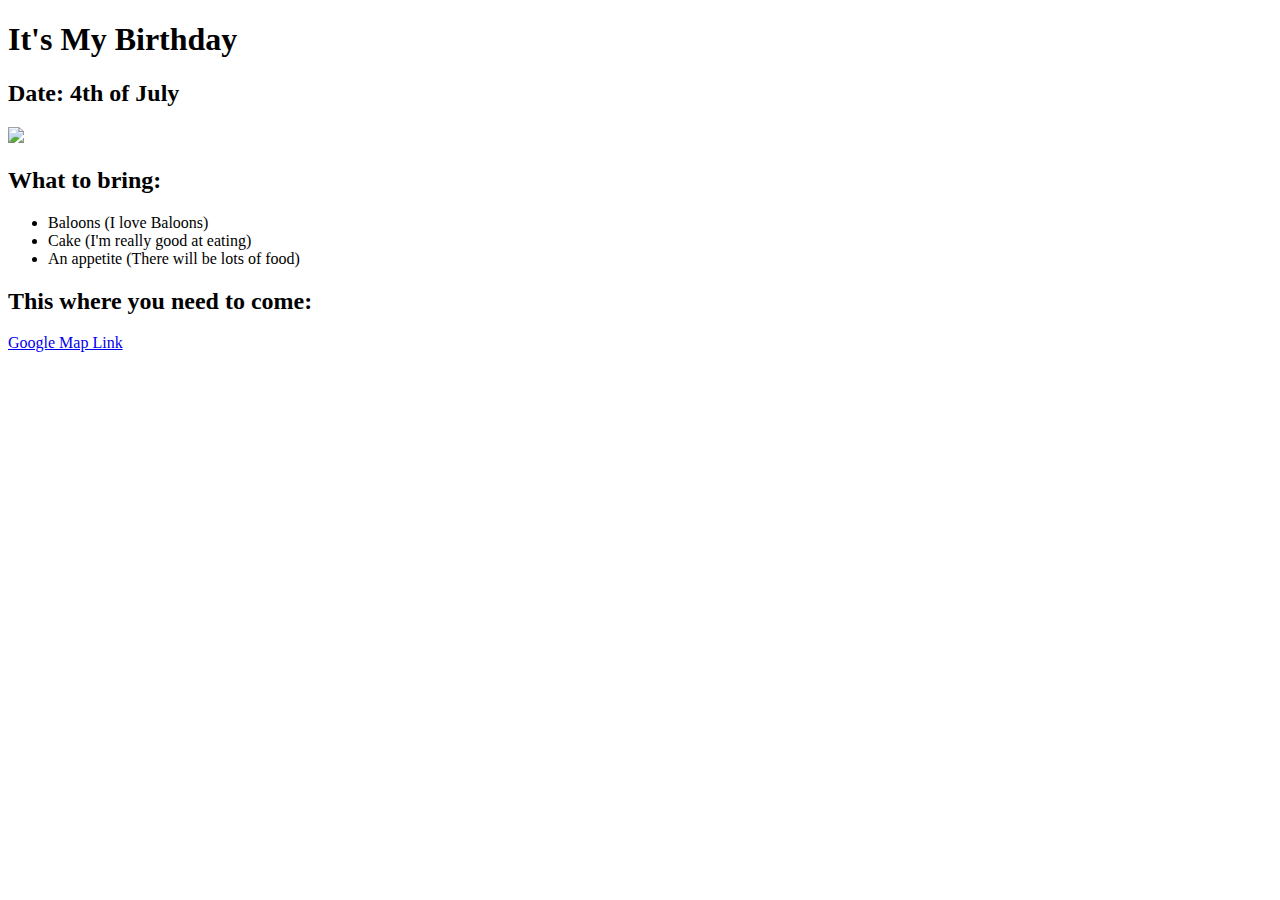
==== index.html @ 04aedf9e "Add files via upload" ====
<!DOCTYPE html>
    <head>
        <title>
            LAB2
        </title>
    </head>
    <body>
        <h1>It's My Birthday</h1>
        <h2>Date: 4th of July</h2>
        <img src="https://i.giphy.com/ZsPE8zoNHynMTD2htv.webp">
        <h2>What to bring:</h2>
        <ul>
            <li>Baloons (I love Baloons)</li>
            <li>Cake (I'm really good at eating)</li>
            <li>An appetite (There will be lots of food)</li>
        </ul>
        <h2>This where you need to come:</h2>
        <a href="https://www.google.com/maps/place/New+Jersey+Institute+of+Technology/@40.7424259,-74.1805893,17z/data=!4m10!1m2!2m1!1snjit!3m6!1s0x89c2537d98c396f9:0xb97c287a2ef95f43!8m2!3d40.7424259!4d-74.1784006!15sCgRuaml0kgERcHVibGljX3VuaXZlcnNpdHngAQA!16zL20vMDFwczFr?entry=ttu&g_ep=EgoyMDI1MDIxOC4wIKXMDSoASAFQAw%3D%3D">Google Map Link</a>
    </body>
</html>
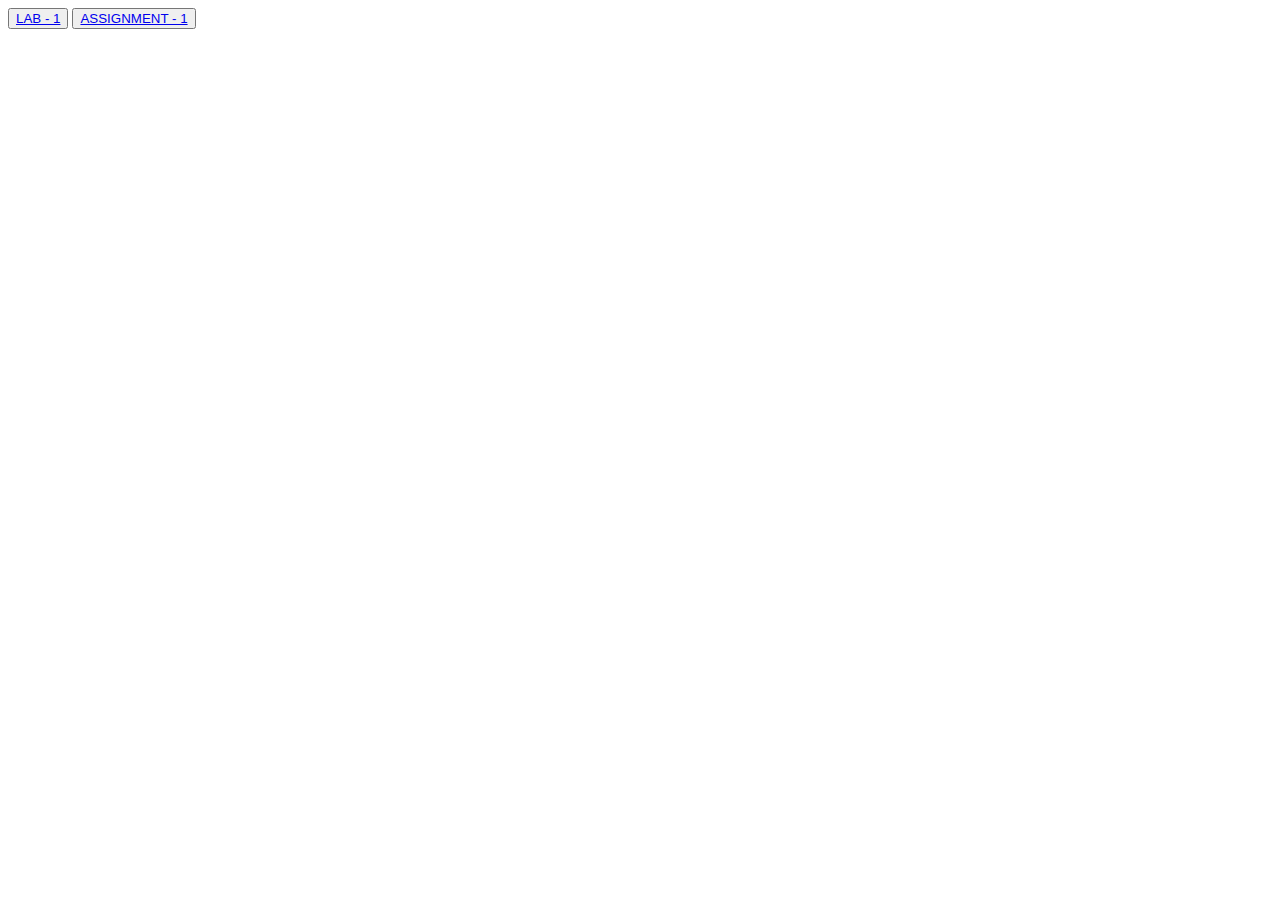
==== commit 5d3e3344: "Add files via upload" ====
--- a/index.html
+++ b/index.html
@@ -1,20 +1,110 @@
 <!DOCTYPE html>
-    <head>
-        <title>
-            LAB2
-        </title>
-    </head>
-    <body>
-        <h1>It's My Birthday</h1>
-        <h2>Date: 4th of July</h2>
-        <img src="https://i.giphy.com/ZsPE8zoNHynMTD2htv.webp">
-        <h2>What to bring:</h2>
-        <ul>
-            <li>Baloons (I love Baloons)</li>
-            <li>Cake (I'm really good at eating)</li>
-            <li>An appetite (There will be lots of food)</li>
-        </ul>
-        <h2>This where you need to come:</h2>
-        <a href="https://www.google.com/maps/place/New+Jersey+Institute+of+Technology/@40.7424259,-74.1805893,17z/data=!4m10!1m2!2m1!1snjit!3m6!1s0x89c2537d98c396f9:0xb97c287a2ef95f43!8m2!3d40.7424259!4d-74.1784006!15sCgRuaml0kgERcHVibGljX3VuaXZlcnNpdHngAQA!16zL20vMDFwczFr?entry=ttu&g_ep=EgoyMDI1MDIxOC4wIKXMDSoASAFQAw%3D%3D">Google Map Link</a>
-    </body>
-</html>+<html lang="en">
+
+<head>
+  <meta charset="UTF-8">
+  <meta name="viewport" content="width=device-width, initial-scale=1.0">
+  <title>TinDog</title>
+  <link rel="stylesheet" href="solution.css">
+  <link rel="stylesheet" href="style.css">
+  <!-- Bootstrap CSS -->
+  <link 
+    href="https://cdn.jsdelivr.net/npm/bootstrap@5.3.0-alpha3/dist/css/bootstrap.min.css" 
+    rel="stylesheet" 
+    integrity="sha384-KK94CHFLLe+nY2dmCWGMq91rCGa5gtU4mk92HdvYe+M/SXH301p5ILy+dN9+nJOZ" 
+    crossorigin="anonymous">
+
+  <style>
+    .gradient-background {
+      background: linear-gradient(300deg, #00bfff, #ffffff, #565656);
+      background-size: 180% 180%;
+      animation: gradient-animation 18s ease infinite;
+    }
+
+    @keyframes gradient-animation {
+      0% {
+        background-position: 0% 50%;
+      }
+      50% {
+        background-position: 100% 50%;
+      }
+      100% {
+        background-position: 0% 50%;
+      }
+    }
+
+    /* Navbar Styling */
+    .navbar {
+      flex-direction: column; /* Stack brand and links vertically */
+      align-items: center;
+      background-color: #000;
+      padding: 15px;
+    }
+
+    .navbar-brand {
+      font-size: 1.5rem;
+      margin-bottom: 10px;
+      color: white;
+    }
+    .navbar-brand:hover {
+  font-size: 1.8rem;
+  margin-bottom: 10px;
+  color: white;
+}
+@media (max-width: 768px) {
+  .navbar-brand {
+    font-size: 1.5rem; /* Keep original size on smaller screens */
+    color: white;
+  }
+}
+/* Disable hover effect on smaller screens */
+@media (max-width: 768px) {
+  .navbar-brand:hover {
+    font-size: 1.5rem; /* Keep original size on smaller screens */
+    color: white;
+  }
+}
+    /* Keep links horizontally aligned and responsive */
+    .navbar-nav {
+      display: flex;
+      flex-direction: row; /* Ensure links are side by side */
+      gap: 10px; /* Add spacing between links */
+      justify-content: center;
+      width: 100%;
+    }
+
+    .nav-link {
+      font-size: 1rem; /* Reduce font size */
+      padding: 5px 10px; /* Adjust padding */
+      color: white;
+      text-decoration: none;
+    }
+
+    .nav-link:hover {
+      text-decoration: underline;
+      color: #00bfff; /* Light blue on hover */
+    }
+
+    @media (max-width: 768px) {
+      .nav-link {
+        font-size: 0.875rem; /* Smaller font size on small screens */
+        padding: 4px 8px;
+      }
+
+      .navbar-nav {
+        flex-wrap: wrap; /* Wrap if space is limited */
+      }
+    }
+
+    section {
+      padding: 60px 0;
+    }
+  </style>
+</head>
+
+<body>
+  <button> <a href="lab1.html">LAB - 1 </a> </button>
+  <button><a href="assn1.html">ASSIGNMENT - 1</a></button>
+</body>
+
+</html> 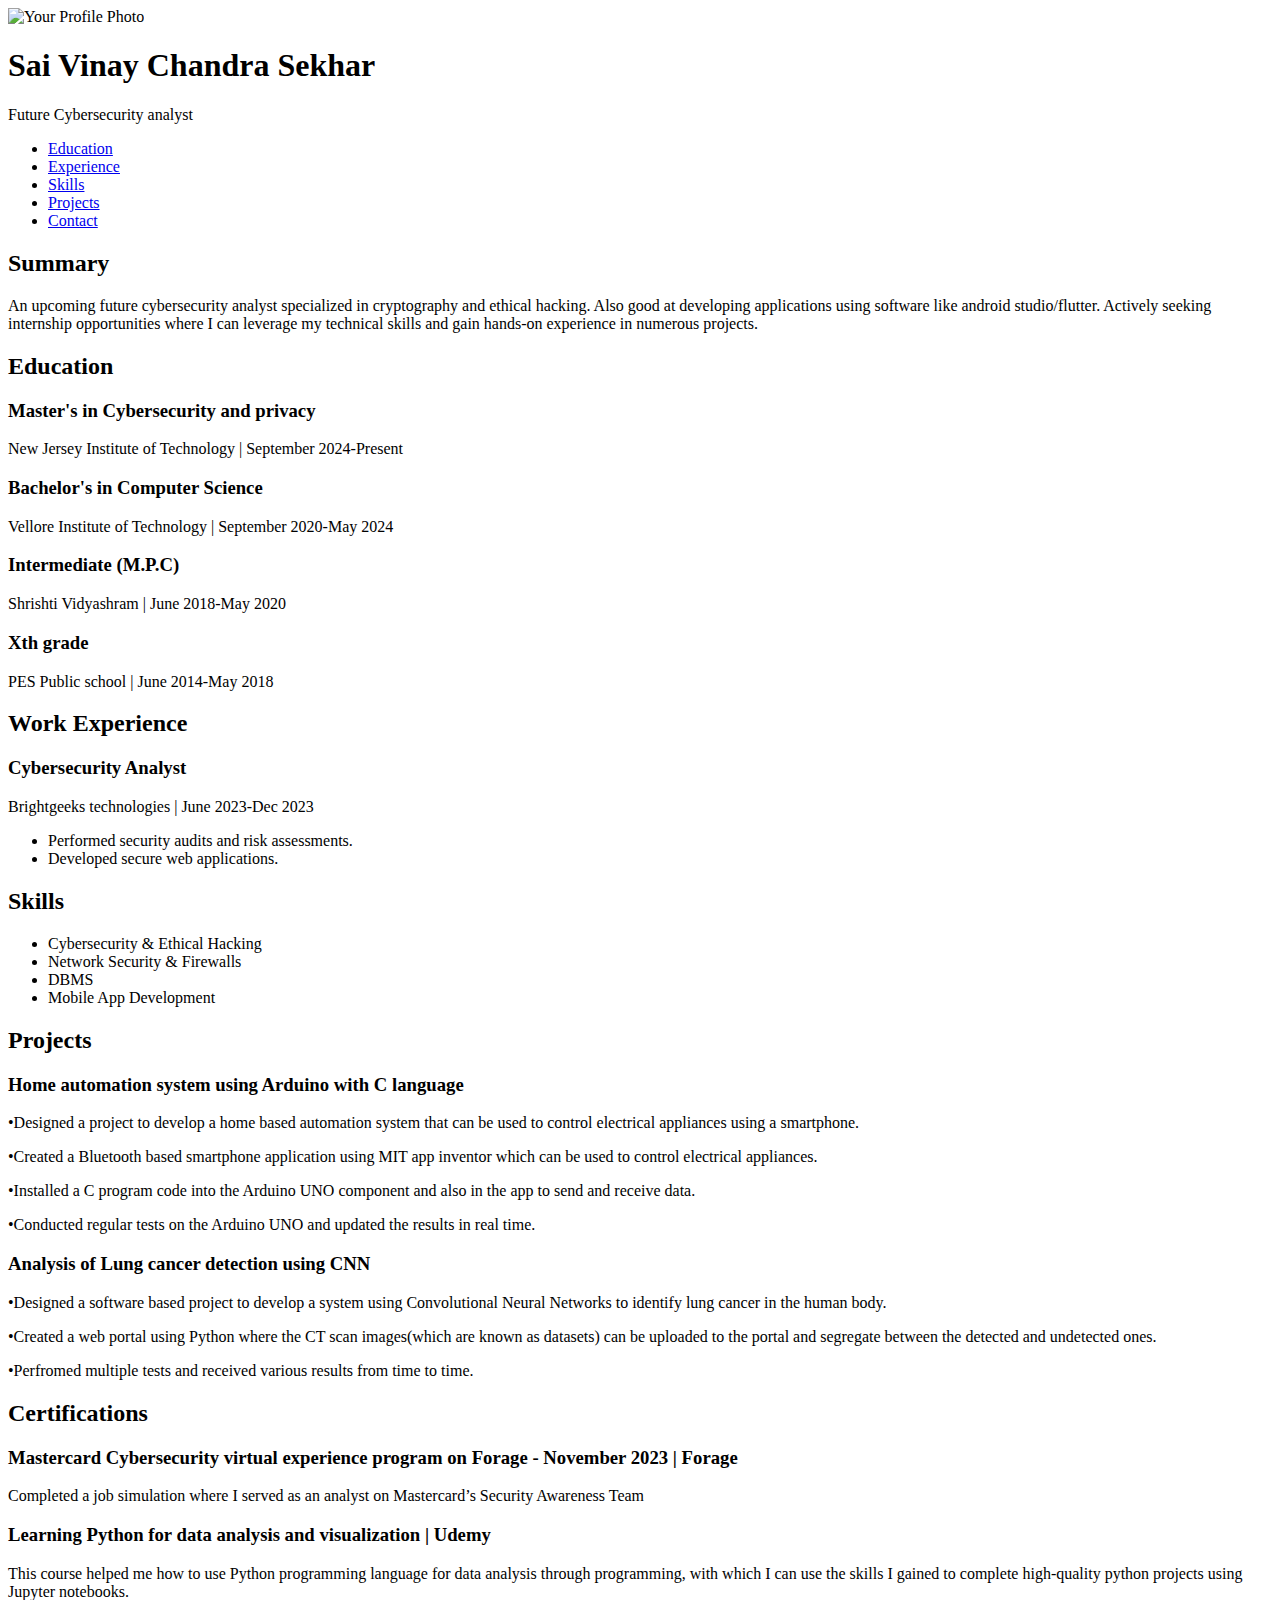
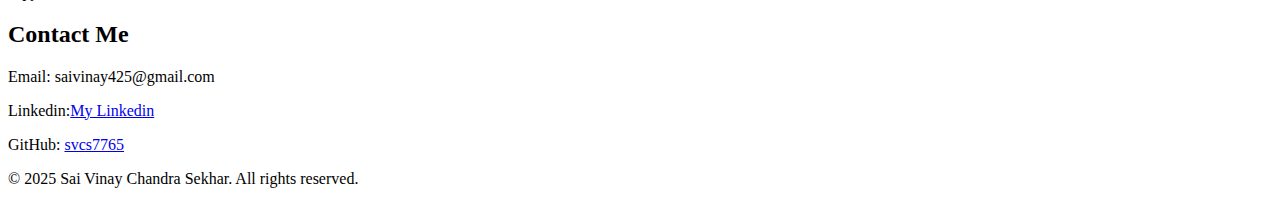
==== commit 9ce77572: "Update index.html" ====
--- a/index.html
+++ b/index.html
@@ -1,110 +1,121 @@
 <!DOCTYPE html>
 <html lang="en">
+<head>
+    <meta charset="UTF-8">
+    <meta name="viewport" content="width=device-width, initial-scale=1.0">
+    <title>My Resume</title>
+    <link rel="stylesheet" href="style.css">
+</head>
+<body>
+    <header>
+        <div class="intro">
+            <img src="images\profile.jpg" alt="Your Profile Photo" class="profile-pic">
+            <h1>Sai Vinay Chandra Sekhar</h1>
+            <p>Future Cybersecurity analyst</p>
+        </div>
+    </header>
+    
+    <nav>
+        <ul>
+            
+            <li><a href="#education">Education</a></li>
+            <li><a href="#experience">Experience</a></li>
+            <li><a href="#skills">Skills</a></li>
+            <li><a href="#projects">Projects</a></li>
+            <li><a href="#contact">Contact</a></li>
+        </ul>
+    </nav>
+    
+    <section id="about" class="content">
+        <h2>Summary</h2>
+        <p>An upcoming future cybersecurity analyst specialized in cryptography and ethical hacking. Also good at developing applications using software like android studio/flutter. Actively seeking internship opportunities where I can leverage my technical skills and gain hands-on experience in numerous projects. </p>
+    </section>
+    
+    <section id="education" class="content">
+        <h2>Education</h2>
+        <div class="box">
+            <h3>Master's in Cybersecurity and privacy</h3>
+            <p>New Jersey Institute of Technology | September 2024-Present</p>
+        </div>
+        <div class="box">
+            <h3>Bachelor's in Computer Science</h3>
+            <p>Vellore Institute of Technology | September 2020-May 2024</p>
+        </div>
+        <div class="box">
+            <h3>Intermediate (M.P.C)</h3>
+            <p>Shrishti Vidyashram | June 2018-May 2020 </p>
+        </div>
+        <div class="box">
+            <h3>Xth grade</h3>
+            <p>PES Public school | June 2014-May 2018 </p>
+        </div>
+    </section>
+    
+    <section id="experience" class="content">
+        <h2>Work Experience</h2>
+        <div class="box">
+            <h3>Cybersecurity Analyst</h3>
+            <p>Brightgeeks technologies | June 2023-Dec 2023 </p>
+            <ul>
+                <li>Performed security audits and risk assessments.</li>
+                <li>Developed secure web applications.</li>
+            </ul>
+        </div>
+    </section>
+    
+    <section id="skills" class="content">
+        <h2>Skills</h2>
+        <ul class="skill-list">
+            <li>Cybersecurity & Ethical Hacking</li>
+            <li>Network Security & Firewalls</li>
+            <li>DBMS</li>
+            <li>Mobile App Development</li>
+        </ul>
+    </section>
+    
+    <section id="projects" class="content">
+        <h2>Projects</h2>
+        <div class="box">
+            <h3>Home automation system using Arduino with C language</h3>
+            •Designed a project to develop a home based automation system that can be used to control electrical appliances using a
+                smartphone.
+            <p>•Created a Bluetooth based smartphone application using MIT app inventor which can be used to control
+                electrical appliances.</p>
+            <p>•Installed a C program code into the Arduino UNO component and also in the app to send and receive data.</p>
+            <p>•Conducted regular tests on the Arduino UNO and updated the results in real time.</p>
+        </div>
+        <div class="box">
+            <h3>Analysis of Lung cancer detection using CNN</h3>
+            •Designed a software based project to develop a system using Convolutional Neural Networks to identify lung cancer in the
+human body.
+            <p>•Created a web portal using Python where the CT scan images(which are known as datasets) can be uploaded to the
+portal and segregate between the detected and undetected ones.</p>
+            <p>•Perfromed multiple tests and received various results from time to time.</p>
+        </div>
+    </section>
 
-<head>
-  <meta charset="UTF-8">
-  <meta name="viewport" content="width=device-width, initial-scale=1.0">
-  <title>TinDog</title>
-  <link rel="stylesheet" href="solution.css">
-  <link rel="stylesheet" href="style.css">
-  <!-- Bootstrap CSS -->
-  <link 
-    href="https://cdn.jsdelivr.net/npm/bootstrap@5.3.0-alpha3/dist/css/bootstrap.min.css" 
-    rel="stylesheet" 
-    integrity="sha384-KK94CHFLLe+nY2dmCWGMq91rCGa5gtU4mk92HdvYe+M/SXH301p5ILy+dN9+nJOZ" 
-    crossorigin="anonymous">
-
-  <style>
-    .gradient-background {
-      background: linear-gradient(300deg, #00bfff, #ffffff, #565656);
-      background-size: 180% 180%;
-      animation: gradient-animation 18s ease infinite;
-    }
-
-    @keyframes gradient-animation {
-      0% {
-        background-position: 0% 50%;
-      }
-      50% {
-        background-position: 100% 50%;
-      }
-      100% {
-        background-position: 0% 50%;
-      }
-    }
-
-    /* Navbar Styling */
-    .navbar {
-      flex-direction: column; /* Stack brand and links vertically */
-      align-items: center;
-      background-color: #000;
-      padding: 15px;
-    }
-
-    .navbar-brand {
-      font-size: 1.5rem;
-      margin-bottom: 10px;
-      color: white;
-    }
-    .navbar-brand:hover {
-  font-size: 1.8rem;
-  margin-bottom: 10px;
-  color: white;
-}
-@media (max-width: 768px) {
-  .navbar-brand {
-    font-size: 1.5rem; /* Keep original size on smaller screens */
-    color: white;
-  }
-}
-/* Disable hover effect on smaller screens */
-@media (max-width: 768px) {
-  .navbar-brand:hover {
-    font-size: 1.5rem; /* Keep original size on smaller screens */
-    color: white;
-  }
-}
-    /* Keep links horizontally aligned and responsive */
-    .navbar-nav {
-      display: flex;
-      flex-direction: row; /* Ensure links are side by side */
-      gap: 10px; /* Add spacing between links */
-      justify-content: center;
-      width: 100%;
-    }
-
-    .nav-link {
-      font-size: 1rem; /* Reduce font size */
-      padding: 5px 10px; /* Adjust padding */
-      color: white;
-      text-decoration: none;
-    }
-
-    .nav-link:hover {
-      text-decoration: underline;
-      color: #00bfff; /* Light blue on hover */
-    }
-
-    @media (max-width: 768px) {
-      .nav-link {
-        font-size: 0.875rem; /* Smaller font size on small screens */
-        padding: 4px 8px;
-      }
-
-      .navbar-nav {
-        flex-wrap: wrap; /* Wrap if space is limited */
-      }
-    }
-
-    section {
-      padding: 60px 0;
-    }
-  </style>
-</head>
-
-<body>
-  <button> <a href="lab1.html">LAB - 1 </a> </button>
-  <button><a href="assn1.html">ASSIGNMENT - 1</a></button>
+    <section id="certifications" class="content">
+    <h2>Certifications</h2>
+        <div class="box">
+            <h3>Mastercard Cybersecurity virtual experience program on Forage - November 2023 | Forage</h3>
+            <p>Completed a job simulation where I served as an analyst on Mastercard’s Security Awareness Team</p>
+        </div>
+        <div class="box">
+            <h3>Learning Python for data analysis and visualization | Udemy</h3>
+            <p>This course helped me how to use Python programming language for data analysis through programming, with which I can
+                use the skills I gained to complete high-quality python projects using Jupyter notebooks.</p>
+        </div>
+    </section>
+            
+    <section id="contact" class="content">
+        <h2>Contact Me</h2>
+        <p>Email: saivinay425@gmail.com</p>
+        <p>Linkedin:<a href="https://www.linkedin.com/public-profile/settings" target="_blank">My Linkedin</a> </p>
+        <p>GitHub: <a href="https://github.com/svcs7765" target="_blank">svcs7765</a></p>
+    </section>
+    
+    <footer>
+        <p>&copy; 2025 Sai Vinay Chandra Sekhar. All rights reserved.</p>
+    </footer>
 </body>
-
-</html> +</html>
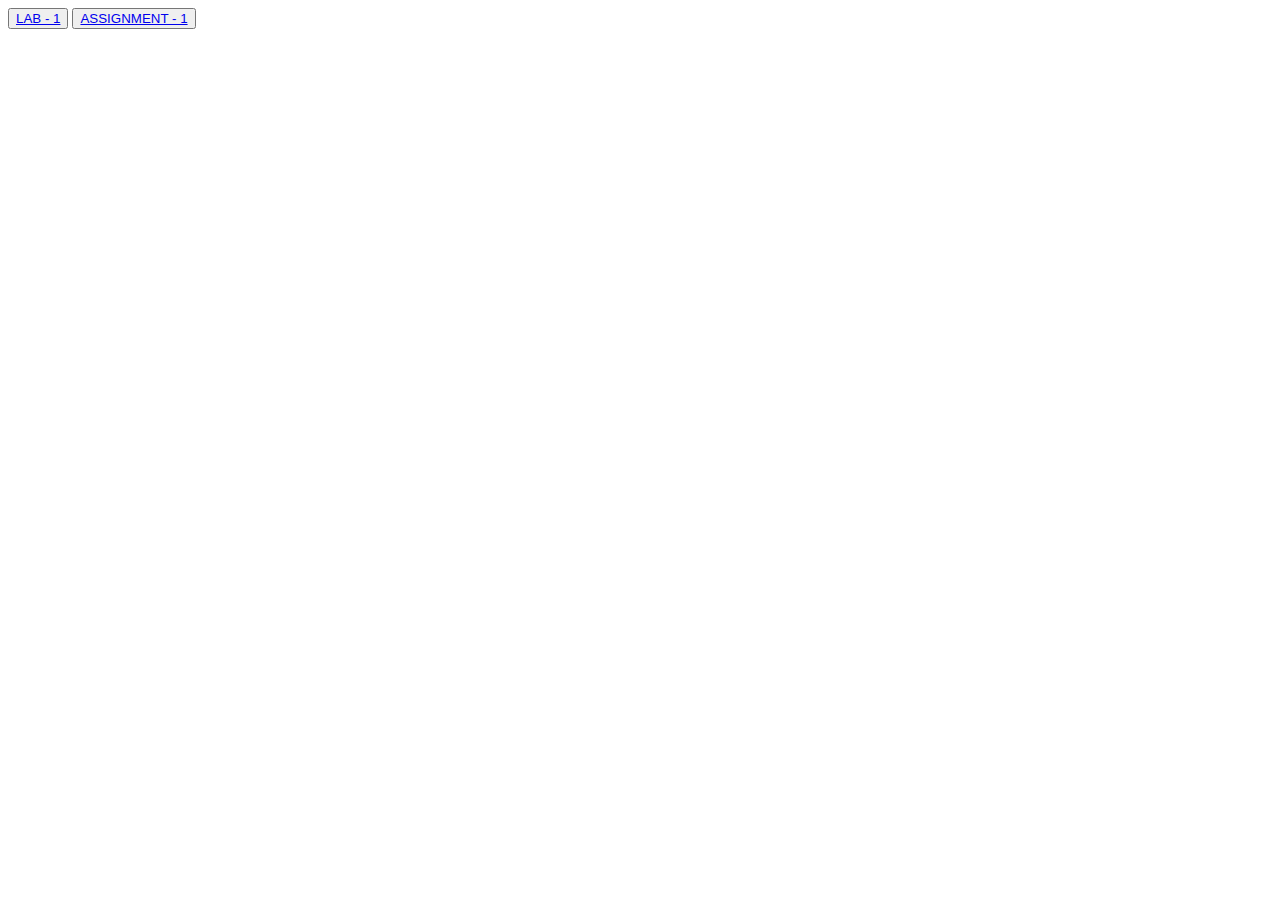
==== commit d8fc2827: "Update index.html" ====
--- a/index.html
+++ b/index.html
@@ -1,121 +1,15 @@
 <!DOCTYPE html>
 <html lang="en">
+
 <head>
-    <meta charset="UTF-8">
-    <meta name="viewport" content="width=device-width, initial-scale=1.0">
-    <title>My Resume</title>
-    <link rel="stylesheet" href="style.css">
+  <title>edjwhiewbd</title>
+
+  
 </head>
+
 <body>
-    <header>
-        <div class="intro">
-            <img src="images\profile.jpg" alt="Your Profile Photo" class="profile-pic">
-            <h1>Sai Vinay Chandra Sekhar</h1>
-            <p>Future Cybersecurity analyst</p>
-        </div>
-    </header>
-    
-    <nav>
-        <ul>
-            
-            <li><a href="#education">Education</a></li>
-            <li><a href="#experience">Experience</a></li>
-            <li><a href="#skills">Skills</a></li>
-            <li><a href="#projects">Projects</a></li>
-            <li><a href="#contact">Contact</a></li>
-        </ul>
-    </nav>
-    
-    <section id="about" class="content">
-        <h2>Summary</h2>
-        <p>An upcoming future cybersecurity analyst specialized in cryptography and ethical hacking. Also good at developing applications using software like android studio/flutter. Actively seeking internship opportunities where I can leverage my technical skills and gain hands-on experience in numerous projects. </p>
-    </section>
-    
-    <section id="education" class="content">
-        <h2>Education</h2>
-        <div class="box">
-            <h3>Master's in Cybersecurity and privacy</h3>
-            <p>New Jersey Institute of Technology | September 2024-Present</p>
-        </div>
-        <div class="box">
-            <h3>Bachelor's in Computer Science</h3>
-            <p>Vellore Institute of Technology | September 2020-May 2024</p>
-        </div>
-        <div class="box">
-            <h3>Intermediate (M.P.C)</h3>
-            <p>Shrishti Vidyashram | June 2018-May 2020 </p>
-        </div>
-        <div class="box">
-            <h3>Xth grade</h3>
-            <p>PES Public school | June 2014-May 2018 </p>
-        </div>
-    </section>
-    
-    <section id="experience" class="content">
-        <h2>Work Experience</h2>
-        <div class="box">
-            <h3>Cybersecurity Analyst</h3>
-            <p>Brightgeeks technologies | June 2023-Dec 2023 </p>
-            <ul>
-                <li>Performed security audits and risk assessments.</li>
-                <li>Developed secure web applications.</li>
-            </ul>
-        </div>
-    </section>
-    
-    <section id="skills" class="content">
-        <h2>Skills</h2>
-        <ul class="skill-list">
-            <li>Cybersecurity & Ethical Hacking</li>
-            <li>Network Security & Firewalls</li>
-            <li>DBMS</li>
-            <li>Mobile App Development</li>
-        </ul>
-    </section>
-    
-    <section id="projects" class="content">
-        <h2>Projects</h2>
-        <div class="box">
-            <h3>Home automation system using Arduino with C language</h3>
-            •Designed a project to develop a home based automation system that can be used to control electrical appliances using a
-                smartphone.
-            <p>•Created a Bluetooth based smartphone application using MIT app inventor which can be used to control
-                electrical appliances.</p>
-            <p>•Installed a C program code into the Arduino UNO component and also in the app to send and receive data.</p>
-            <p>•Conducted regular tests on the Arduino UNO and updated the results in real time.</p>
-        </div>
-        <div class="box">
-            <h3>Analysis of Lung cancer detection using CNN</h3>
-            •Designed a software based project to develop a system using Convolutional Neural Networks to identify lung cancer in the
-human body.
-            <p>•Created a web portal using Python where the CT scan images(which are known as datasets) can be uploaded to the
-portal and segregate between the detected and undetected ones.</p>
-            <p>•Perfromed multiple tests and received various results from time to time.</p>
-        </div>
-    </section>
+  <button> <a href="lab1.html">LAB - 1 </a> </button>
+  <button><a href="assn1.html">ASSIGNMENT - 1</a></button>
+</body>
 
-    <section id="certifications" class="content">
-    <h2>Certifications</h2>
-        <div class="box">
-            <h3>Mastercard Cybersecurity virtual experience program on Forage - November 2023 | Forage</h3>
-            <p>Completed a job simulation where I served as an analyst on Mastercard’s Security Awareness Team</p>
-        </div>
-        <div class="box">
-            <h3>Learning Python for data analysis and visualization | Udemy</h3>
-            <p>This course helped me how to use Python programming language for data analysis through programming, with which I can
-                use the skills I gained to complete high-quality python projects using Jupyter notebooks.</p>
-        </div>
-    </section>
-            
-    <section id="contact" class="content">
-        <h2>Contact Me</h2>
-        <p>Email: saivinay425@gmail.com</p>
-        <p>Linkedin:<a href="https://www.linkedin.com/public-profile/settings" target="_blank">My Linkedin</a> </p>
-        <p>GitHub: <a href="https://github.com/svcs7765" target="_blank">svcs7765</a></p>
-    </section>
-    
-    <footer>
-        <p>&copy; 2025 Sai Vinay Chandra Sekhar. All rights reserved.</p>
-    </footer>
-</body>
-</html>
+</html> 
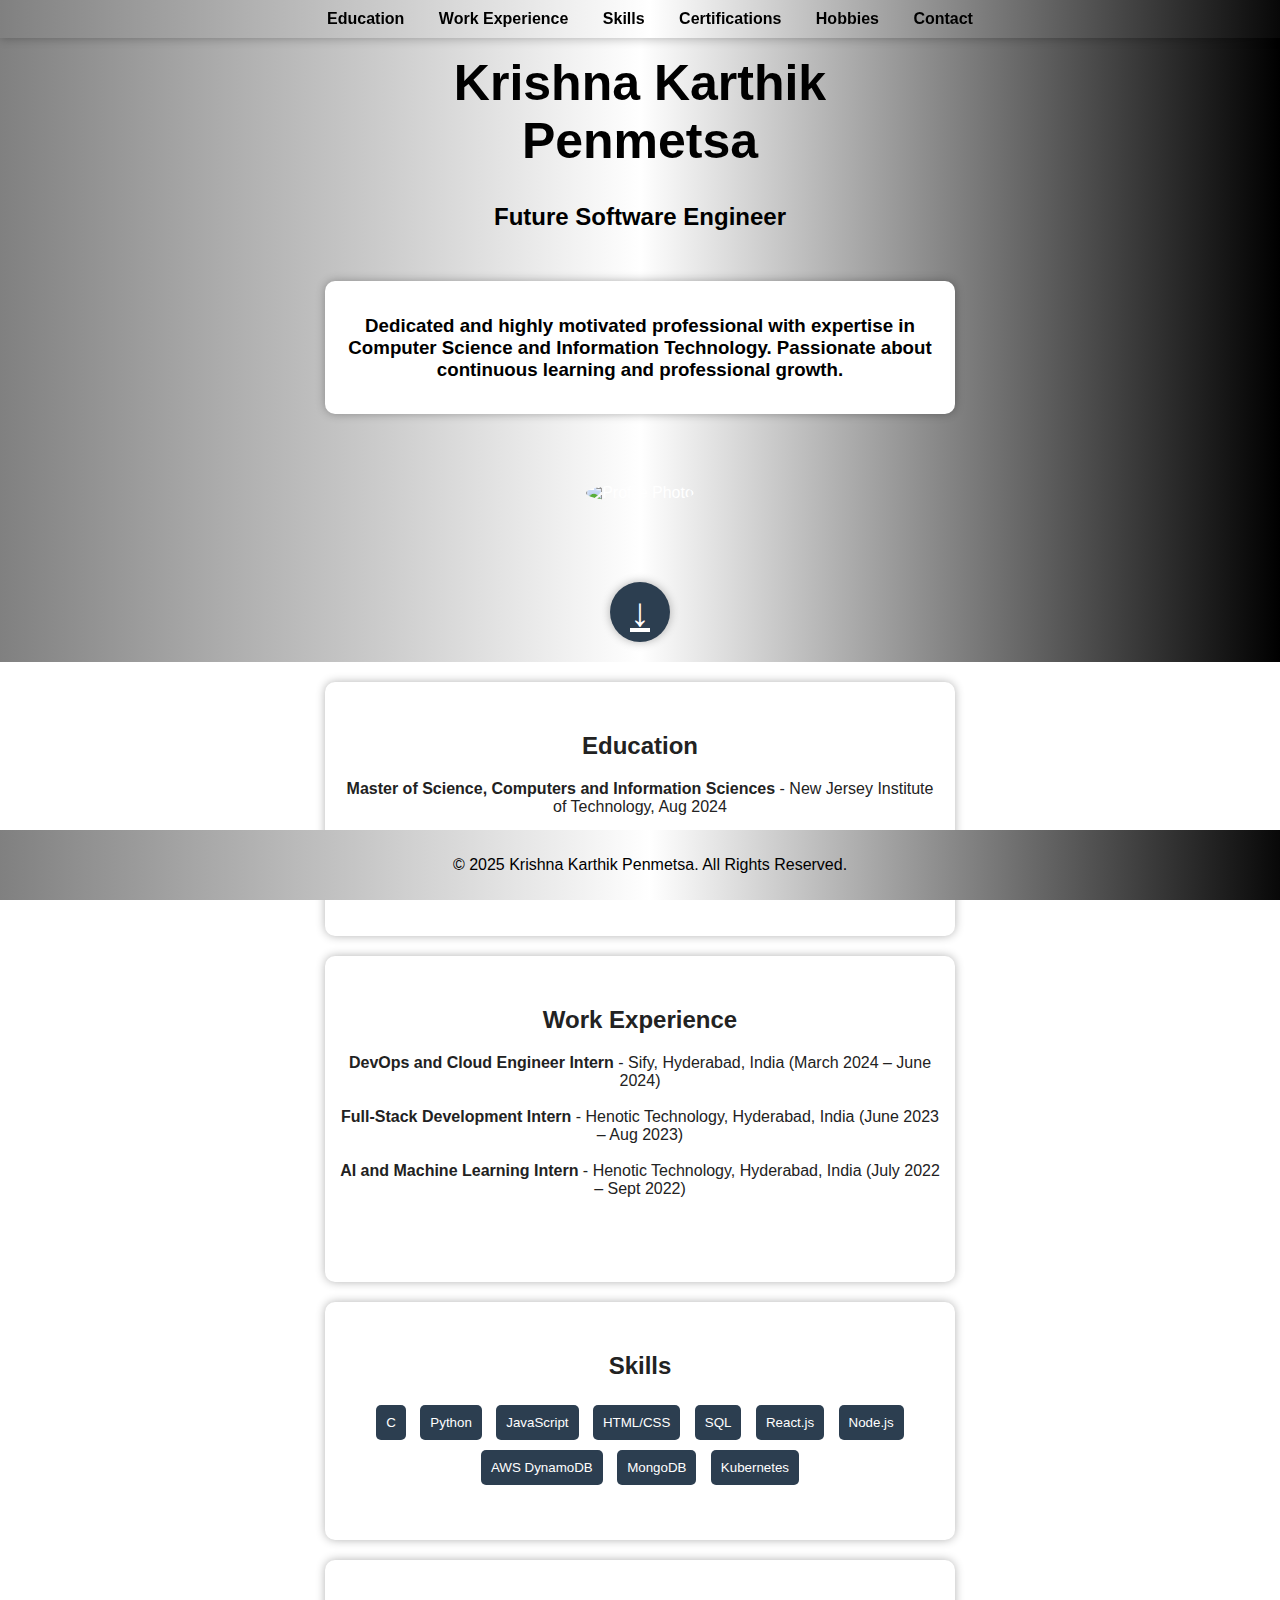
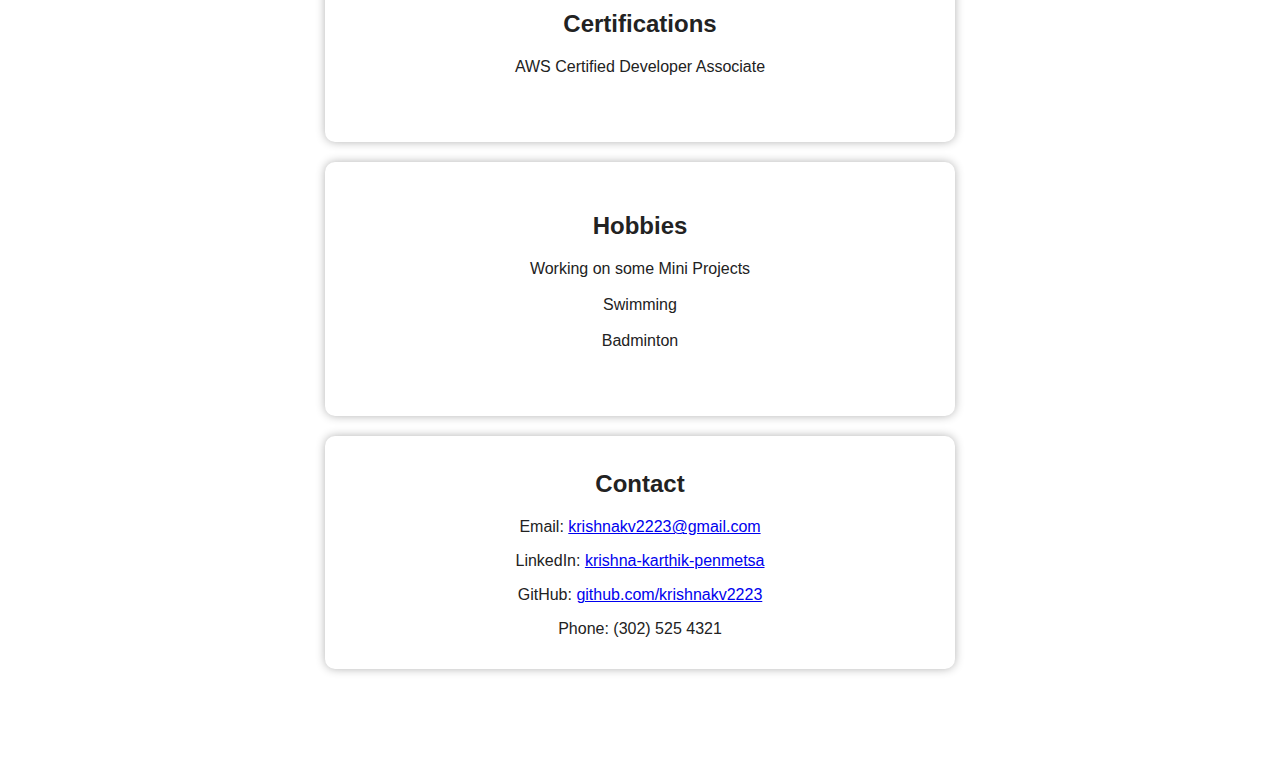
==== commit a73841c9: "Update index.html" ====
--- a/index.html
+++ b/index.html
@@ -1,15 +1,93 @@
 <!DOCTYPE html>
 <html lang="en">
-
 <head>
-  <title>edjwhiewbd</title>
-
-  
+    <meta charset="UTF-8">
+    <meta name="viewport" content="width=device-width, initial-scale=1.0">
+    <title>My Resume</title>
+    <link rel="stylesheet" href="styles.css">
 </head>
-
 <body>
-  <button> <a href="lab1.html">LAB - 1 </a> </button>
-  <button><a href="assn1.html">ASSIGNMENT - 1</a></button>
+    <nav>
+        <a href="#education">Education</a>
+        <a href="#experience">Work Experience</a>
+        <a href="#skills">Skills</a>
+        <a href="#certifications">Certifications</a>
+        <a href="#hobbies">Hobbies</a>
+        <a href="#contact">Contact</a>
+    </nav>
+    
+    <header>
+        <h1 style="font-size: 50px;color: black;"><b>Krishna Karthik <br>Penmetsa</b></h1>
+        <h2 style="color: black;">Future Software Engineer</h2>
+       
+        <div class="summary-container" style="margin-top: 50px;">
+            <h3 style="color: black;">Dedicated and highly motivated professional with expertise in Computer Science and Information Technology. Passionate about continuous learning and professional growth.</h3>
+        </div>
+        <img src="profile.jpg" alt="Profile Photo" class="profile-photo" style="margin-top: 50px;"><br>
+        <a href="#education" class="arrow" style="margin-top: 80px;">↓</a>
+    </header>
+    
+    <section id="education" style="padding-top: 30px; padding-bottom: 50px;">
+        <h2>Education</h2>
+        <ul style="text-align: center; padding-left: 0;">
+            <li style="list-style-type: none;"><strong>Master of Science, Computers and Information Sciences</strong> - New Jersey Institute of Technology, Aug 2024</li><br>
+            <li style="list-style-type: none;"><strong>Bachelor in Technology, Computer Science Engineering</strong> - Sagi Rama Krishnam Raju Engineering College, July 2020 - May 2024</li>
+        </ul>
+    </section>
+    
+    <section id="experience" style="padding-top: 30px; padding-bottom: 50px;">
+        <h2>Work Experience</h2>
+        <ul style="text-align: center; padding-left: 0;">
+            <li style="list-style-type: none;"><strong>DevOps and Cloud Engineer Intern</strong> - Sify, Hyderabad, India (March 2024 – June 2024)</li><br>
+            <li style="list-style-type: none;"><strong>Full-Stack Development Intern</strong> - Henotic Technology, Hyderabad, India (June 2023 – Aug 2023)</li><br>
+            <li style="list-style-type: none;"><strong>AI and Machine Learning Intern</strong> - Henotic Technology, Hyderabad, India (July 2022 – Sept 2022)</li><br>
+        </ul>
+    </section>
+    
+    <section id="skills" style="padding-top: 30px; padding-bottom: 50px;">
+        <h2>Skills</h2>
+        <div class="skills-container">
+            <button>C</button>
+            <button>Python</button>
+            <button>JavaScript</button>
+            <button>HTML/CSS</button>
+            <button>SQL</button>
+            <button>React.js</button>
+            <button>Node.js</button>
+            <button>AWS DynamoDB</button>
+            <button>MongoDB</button>
+            <button>Kubernetes</button>
+        </div>
+    </section>
+    
+    <section id="certifications" style="padding-top: 30px; padding-bottom: 50px;">
+        <h2>Certifications</h2>
+        <ul style="text-align: center; padding-left: 0;">
+            <li style="list-style-type: none;">AWS Certified Developer Associate</li>
+            
+        </ul>
+    </section>
+    
+    <section id="hobbies" style="padding-top: 30px; padding-bottom: 50px;">
+        <h2>Hobbies</h2>
+        <ul style="text-align: center; padding-left: 0;">
+            <li style="list-style-type: none;">Working on some Mini Projects</li><br>
+            <li style="list-style-type: none;">Swimming</li><br>
+            <li style="list-style-type: none;text-align: center;">Badminton</li>
+            
+        </ul>
+    </section>
+    
+    <section id="contact" style="margin-bottom: 100px;">
+        <h2>Contact</h2>
+        <p>Email: <a href="mailto:krishnakv2223@gmail.com">krishnakv2223@gmail.com</a></p>
+        <p>LinkedIn: <a href="https://www.linkedin.com/in/krishna-karthik-penmetsa">krishna-karthik-penmetsa</a></p>
+        <p>GitHub: <a href="https://github.com/krishnakv2223">github.com/krishnakv2223</a></p>
+        <p>Phone: (302) 525 4321</p>
+    </section>
+    
+    <footer>
+        <p style="color: black;">&copy; 2025 Krishna Karthik Penmetsa. All Rights Reserved.</p>
+    </footer>
 </body>
-
-</html> 
+</html>
--- a/styles.css
+++ b/styles.css
@@ -0,0 +1,81 @@
+body {
+    font-family: Arial, sans-serif;
+    margin: 0;
+    padding: 0;
+    text-align: center;
+    background: url('https://upload.wikimedia.org/wikipedia/commons/0/01/Matrixcode.gif?20181206194813') no-repeat center center fixed;
+    background-size: cover;
+    color: #222;
+}
+header {
+    background: linear-gradient(to right, grey, white, black);
+    color: white;
+    padding: 20px;
+}
+nav {
+    background: linear-gradient(to right, grey, white, black);
+    padding: 10px;
+    position: fixed;
+    top: 0;
+    width: 100%;
+    z-index: 1000;
+    box-shadow: 0 0 10px rgba(0, 0, 0, 0.3);
+}
+nav a {
+    color: black;
+    text-decoration: none;
+    margin: 0 15px;
+    font-weight: bold;
+}
+.profile-photo {
+    width: 150px;
+    height: 150px;
+    border-radius: 50%;
+    margin-top: 0px;
+}
+.summary-container, section {
+    background: #fff;
+    padding: 15px;
+    border-radius: 10px;
+    box-shadow: 0 0 10px rgba(0, 0, 0, 0.3);
+    max-width: 600px;
+    margin: 20px auto;
+}
+.summary-container p {
+    color: black;
+}
+.skills-container button {
+    background: #2c3e50;
+    color: white;
+    border: none;
+    padding: 10px;
+    margin: 5px;
+    border-radius: 5px;
+    cursor: pointer;
+}
+footer {
+    background: linear-gradient(to right, grey, white, black);
+    color: white;
+    padding: 10px;
+    position: fixed;
+    bottom: 0;
+    width: 100%;
+}
+.arrow {
+    font-size: 40px;
+    color: white;
+    cursor: pointer;
+    margin-top: 20px;
+    transition: transform 0.3s;
+    display: inline-block;
+    width: 60px;
+    height: 60px;
+    border-radius: 50%;
+    background-color: #2c3e50;
+    line-height: 60px;
+    text-align: center;
+    box-shadow: 0 0 10px rgba(0, 0, 0, 0.3);
+}
+.arrow:hover {
+    transform: scale(1.2);
+}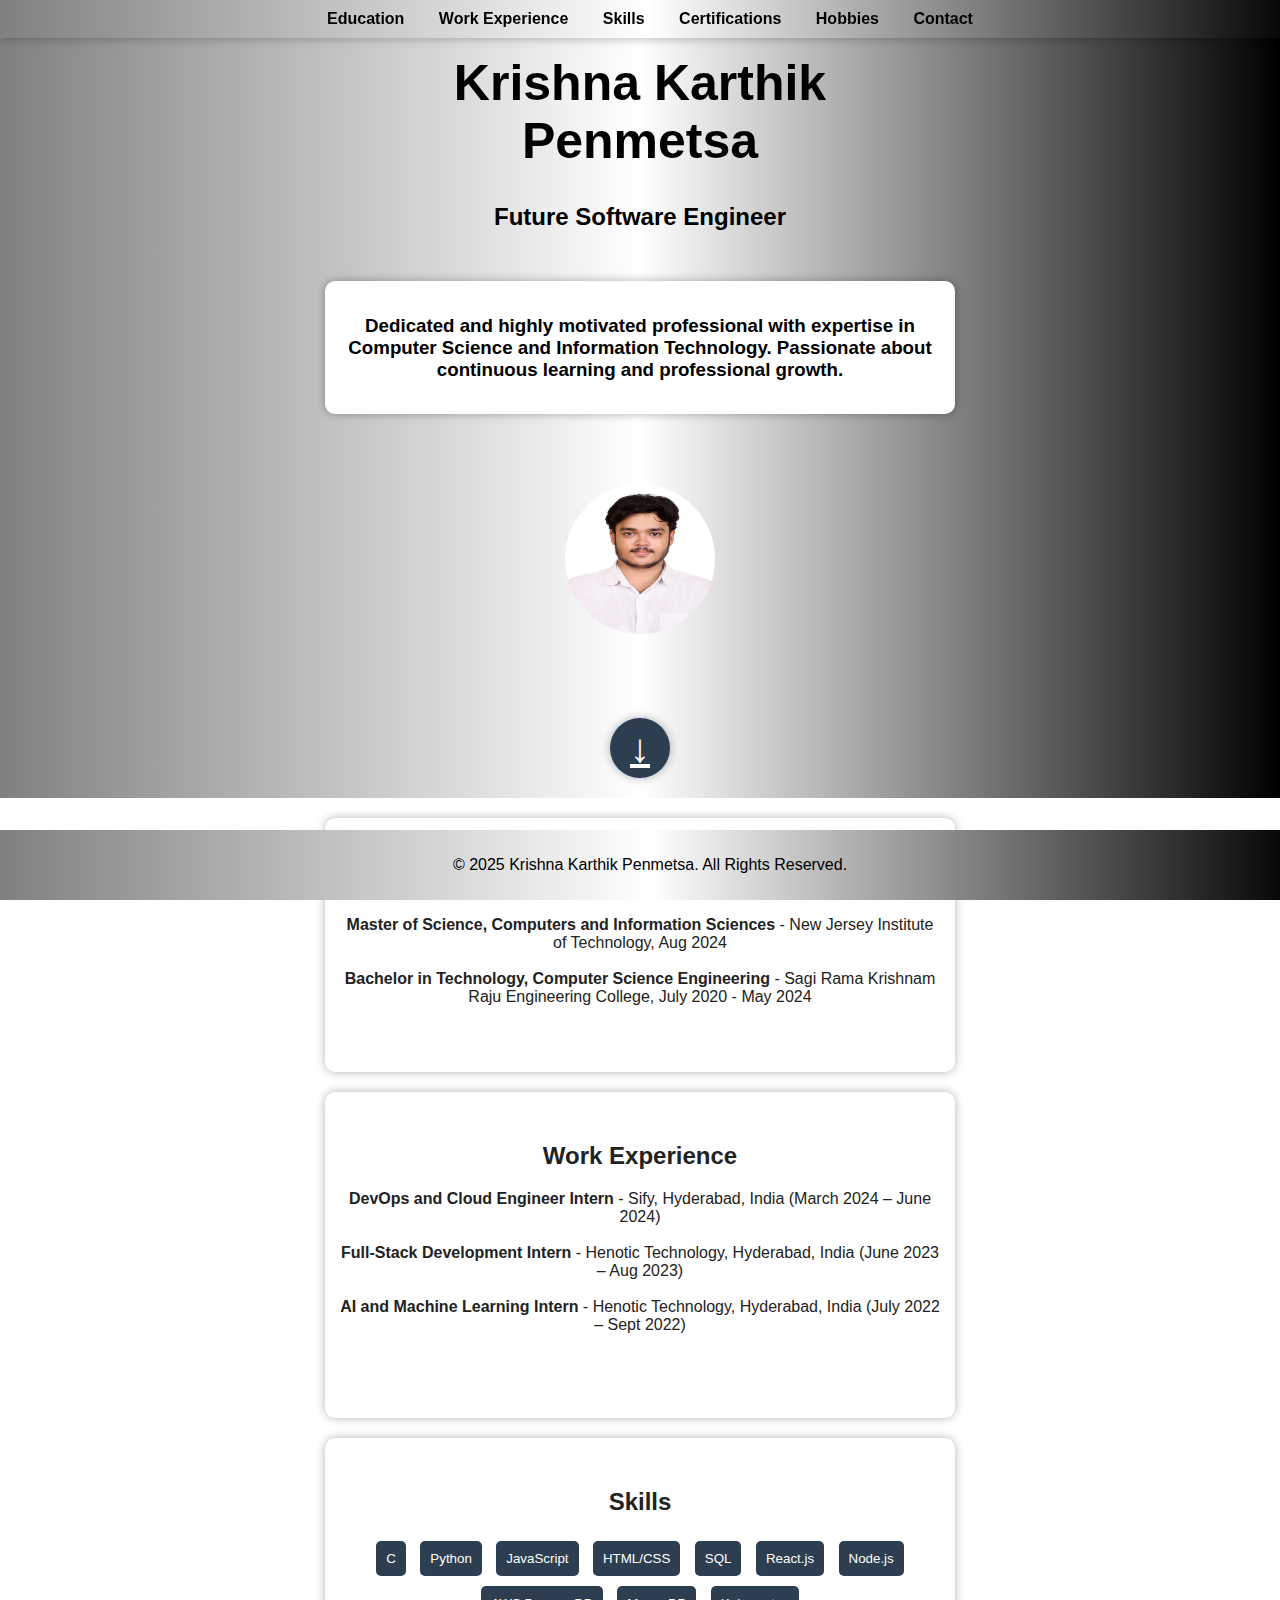
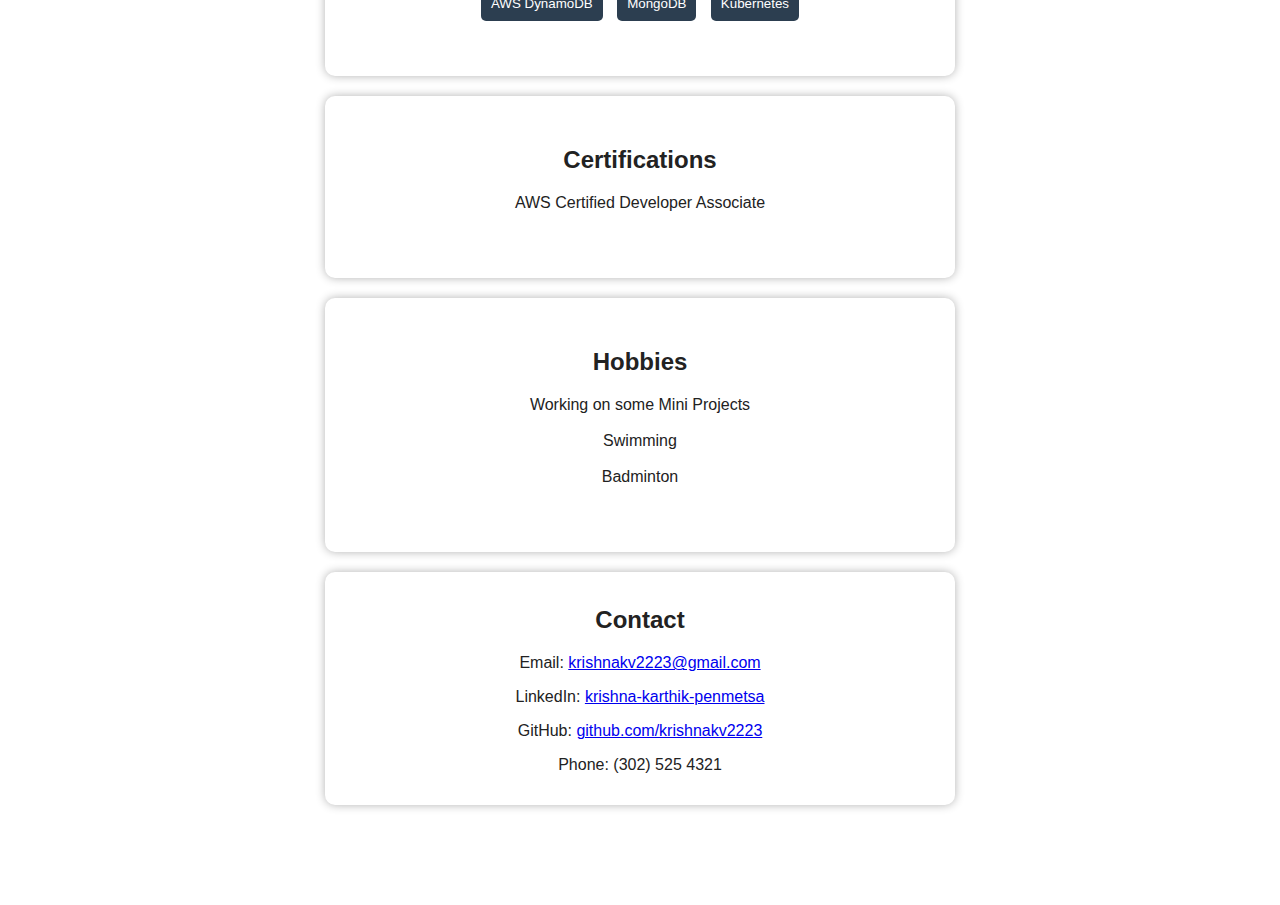
==== commit aa637468: "Update index.html" ====
--- a/index.html
+++ b/index.html
@@ -23,7 +23,7 @@
         <div class="summary-container" style="margin-top: 50px;">
             <h3 style="color: black;">Dedicated and highly motivated professional with expertise in Computer Science and Information Technology. Passionate about continuous learning and professional growth.</h3>
         </div>
-        <img src="profile.jpg" alt="Profile Photo" class="profile-photo" style="margin-top: 50px;"><br>
+        <img src="profile.JPG" alt="Profile Photo" class="profile-photo" style="margin-top: 50px;"><br>
         <a href="#education" class="arrow" style="margin-top: 80px;">↓</a>
     </header>
     
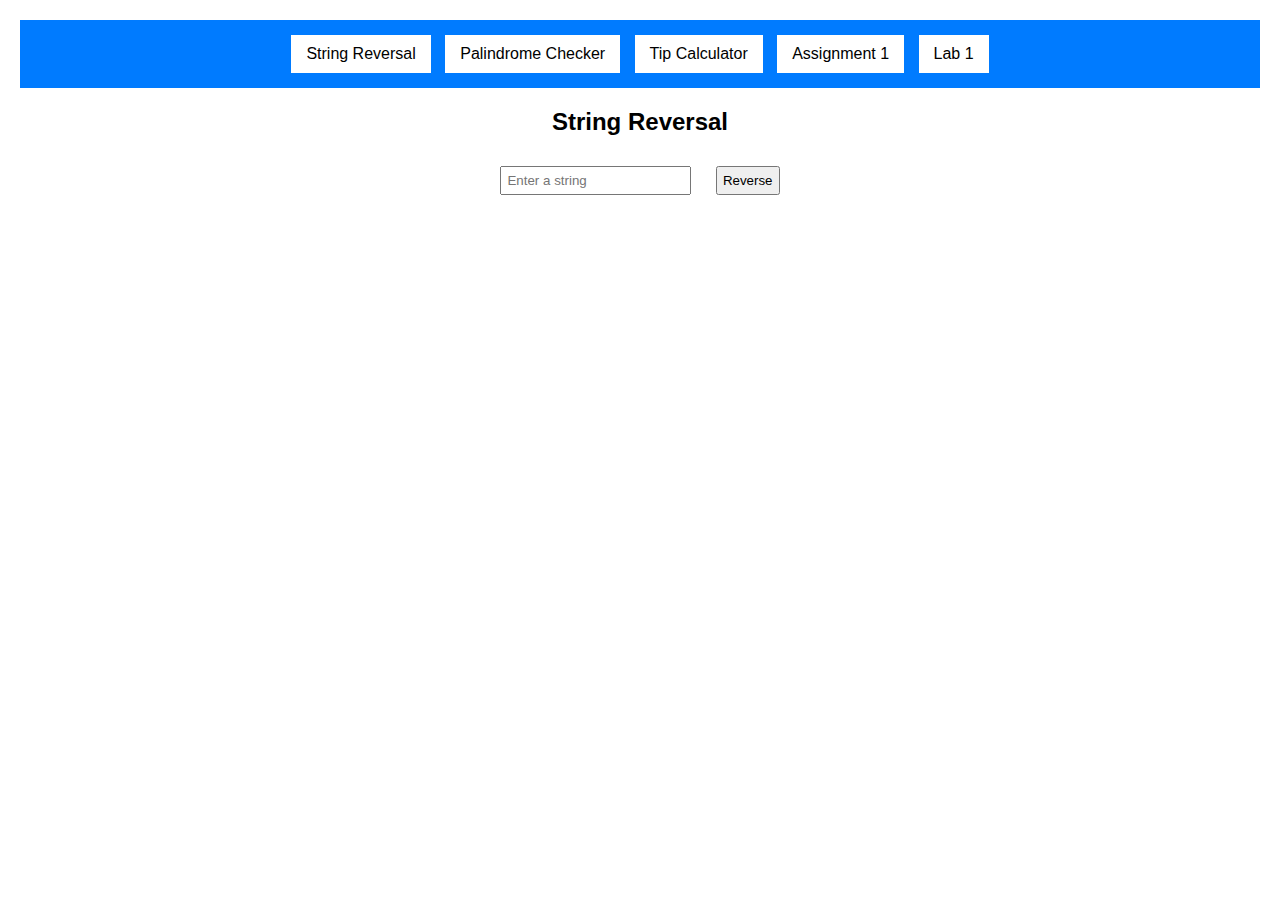
==== commit 744018e6: "Add files via upload" ====
--- a/index.html
+++ b/index.html
@@ -3,91 +3,45 @@
 <head>
     <meta charset="UTF-8">
     <meta name="viewport" content="width=device-width, initial-scale=1.0">
-    <title>My Resume</title>
-    <link rel="stylesheet" href="styles.css">
+    <title>Web Assignment</title>
+    <link rel="stylesheet" href="styles2.css">
 </head>
 <body>
+
+
     <nav>
-        <a href="#education">Education</a>
-        <a href="#experience">Work Experience</a>
-        <a href="#skills">Skills</a>
-        <a href="#certifications">Certifications</a>
-        <a href="#hobbies">Hobbies</a>
-        <a href="#contact">Contact</a>
+        <button onclick="showSection('reverseSection')">String Reversal</button>
+        <button onclick="showSection('palindromeSection')">Palindrome Checker</button>
+        <button onclick="showSection('tipSection')">Tip Calculator</button>
+        <a href="resume.html"><button>Assignment 1</button></a>
+        <a href="lab1.html"><button>Lab 1</button></a>
     </nav>
-    
-    <header>
-        <h1 style="font-size: 50px;color: black;"><b>Krishna Karthik <br>Penmetsa</b></h1>
-        <h2 style="color: black;">Future Software Engineer</h2>
-       
-        <div class="summary-container" style="margin-top: 50px;">
-            <h3 style="color: black;">Dedicated and highly motivated professional with expertise in Computer Science and Information Technology. Passionate about continuous learning and professional growth.</h3>
-        </div>
-        <img src="profile.JPG" alt="Profile Photo" class="profile-photo" style="margin-top: 50px;"><br>
-        <a href="#education" class="arrow" style="margin-top: 80px;">↓</a>
-    </header>
-    
-    <section id="education" style="padding-top: 30px; padding-bottom: 50px;">
-        <h2>Education</h2>
-        <ul style="text-align: center; padding-left: 0;">
-            <li style="list-style-type: none;"><strong>Master of Science, Computers and Information Sciences</strong> - New Jersey Institute of Technology, Aug 2024</li><br>
-            <li style="list-style-type: none;"><strong>Bachelor in Technology, Computer Science Engineering</strong> - Sagi Rama Krishnam Raju Engineering College, July 2020 - May 2024</li>
-        </ul>
+
+
+    <section id="reverseSection">
+        <h2>String Reversal</h2>
+        <input type="text" id="stringInput" placeholder="Enter a string">
+        <button onclick="reverseString()">Reverse</button>
+        <p id="reversedOutput"></p>
     </section>
-    
-    <section id="experience" style="padding-top: 30px; padding-bottom: 50px;">
-        <h2>Work Experience</h2>
-        <ul style="text-align: center; padding-left: 0;">
-            <li style="list-style-type: none;"><strong>DevOps and Cloud Engineer Intern</strong> - Sify, Hyderabad, India (March 2024 – June 2024)</li><br>
-            <li style="list-style-type: none;"><strong>Full-Stack Development Intern</strong> - Henotic Technology, Hyderabad, India (June 2023 – Aug 2023)</li><br>
-            <li style="list-style-type: none;"><strong>AI and Machine Learning Intern</strong> - Henotic Technology, Hyderabad, India (July 2022 – Sept 2022)</li><br>
-        </ul>
+
+
+    <section id="palindromeSection">
+        <h2>Palindrome Checker</h2>
+        <input type="text" id="numberInput" placeholder="Enter numbers">
+        <button onclick="checkPalindrome()">Check</button>
+        <p id="palindromeOutput"></p>
     </section>
-    
-    <section id="skills" style="padding-top: 30px; padding-bottom: 50px;">
-        <h2>Skills</h2>
-        <div class="skills-container">
-            <button>C</button>
-            <button>Python</button>
-            <button>JavaScript</button>
-            <button>HTML/CSS</button>
-            <button>SQL</button>
-            <button>React.js</button>
-            <button>Node.js</button>
-            <button>AWS DynamoDB</button>
-            <button>MongoDB</button>
-            <button>Kubernetes</button>
-        </div>
+
+
+    <section id="tipSection">
+        <h2>Tip Calculator</h2>
+        <input type="number" id="billSubtotal" placeholder="Subtotal">
+        <input type="number" id="tipPercentage" placeholder="Tip %">
+        <button onclick="calculateTotal()">Calculate</button>
+        <p id="totalOutput"></p>
     </section>
-    
-    <section id="certifications" style="padding-top: 30px; padding-bottom: 50px;">
-        <h2>Certifications</h2>
-        <ul style="text-align: center; padding-left: 0;">
-            <li style="list-style-type: none;">AWS Certified Developer Associate</li>
-            
-        </ul>
-    </section>
-    
-    <section id="hobbies" style="padding-top: 30px; padding-bottom: 50px;">
-        <h2>Hobbies</h2>
-        <ul style="text-align: center; padding-left: 0;">
-            <li style="list-style-type: none;">Working on some Mini Projects</li><br>
-            <li style="list-style-type: none;">Swimming</li><br>
-            <li style="list-style-type: none;text-align: center;">Badminton</li>
-            
-        </ul>
-    </section>
-    
-    <section id="contact" style="margin-bottom: 100px;">
-        <h2>Contact</h2>
-        <p>Email: <a href="mailto:krishnakv2223@gmail.com">krishnakv2223@gmail.com</a></p>
-        <p>LinkedIn: <a href="https://www.linkedin.com/in/krishna-karthik-penmetsa">krishna-karthik-penmetsa</a></p>
-        <p>GitHub: <a href="https://github.com/krishnakv2223">github.com/krishnakv2223</a></p>
-        <p>Phone: (302) 525 4321</p>
-    </section>
-    
-    <footer>
-        <p style="color: black;">&copy; 2025 Krishna Karthik Penmetsa. All Rights Reserved.</p>
-    </footer>
+
+    <script src="index.js"></script>
 </body>
 </html>
--- a/styles2.css
+++ b/styles2.css
@@ -0,0 +1,39 @@
+body {
+    font-family: Arial, sans-serif;
+    text-align: center;
+    margin: 20px;
+}
+
+nav {
+    background-color: #007bff;
+    padding: 10px;
+    margin-bottom: 20px;
+}
+
+nav button {
+    background-color: white;
+    border: none;
+    padding: 10px 15px;
+    margin: 5px;
+    cursor: pointer;
+    font-size: 16px;
+}
+
+nav button:hover {
+    background-color: lightgray;
+}
+
+
+section {
+    display: none;
+}
+
+
+section.active {
+    display: block;
+}
+
+input, button {
+    margin: 10px;
+    padding: 5px;
+}
